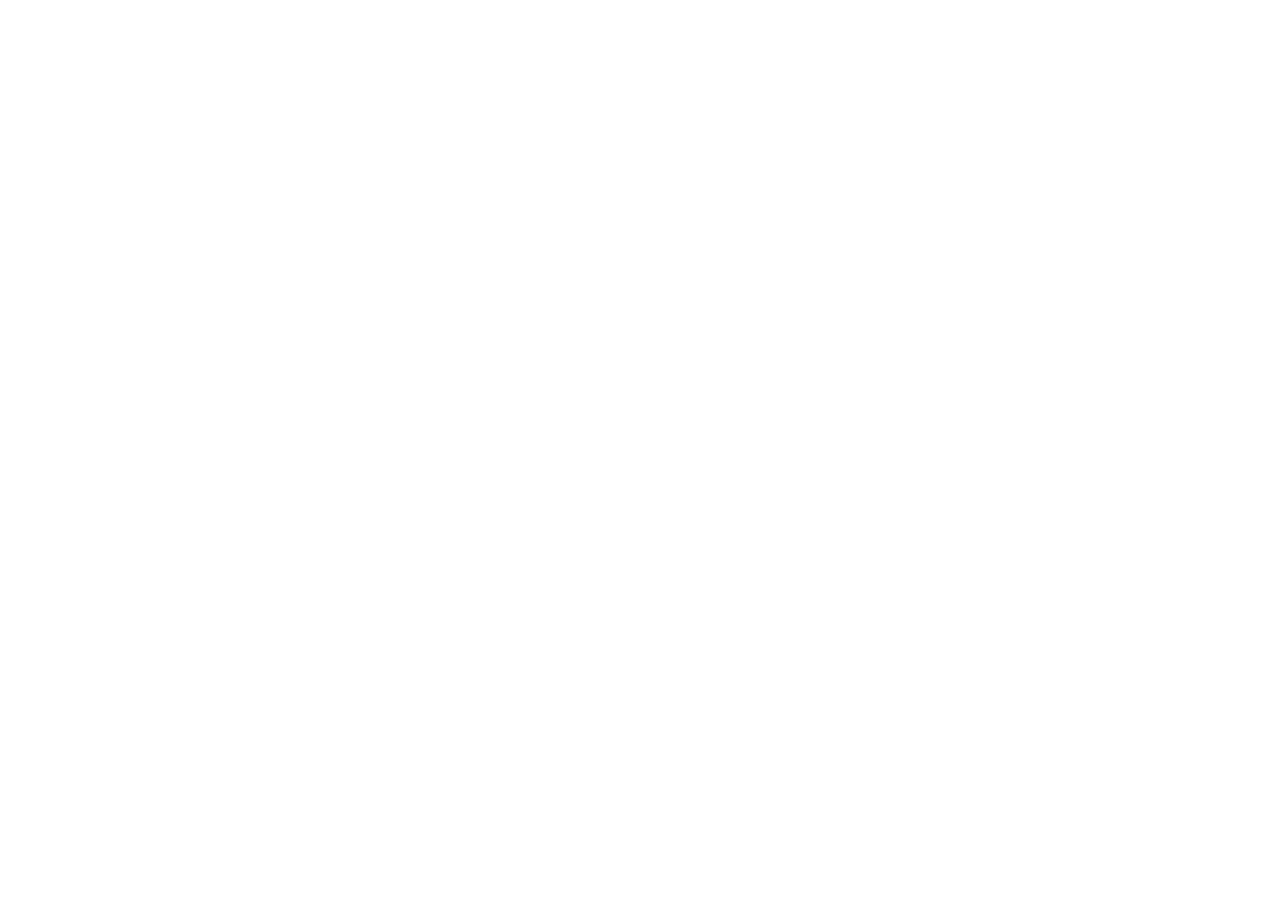
==== b02/html/Cart.html @ d9094ccc "Add files via upload" ====
<!DOCTYPE html>
<html lang="ja">
<head>
 <meta charset="UTF-8">
 <meta http-equiv="x-ua-compatible" content="IE=edge">
 <meta name=”author” content="ke2b, DON'T STARVE TOGETHER">
 <title>Cart</title>
</head> 
<body>
    
</body>
</html>
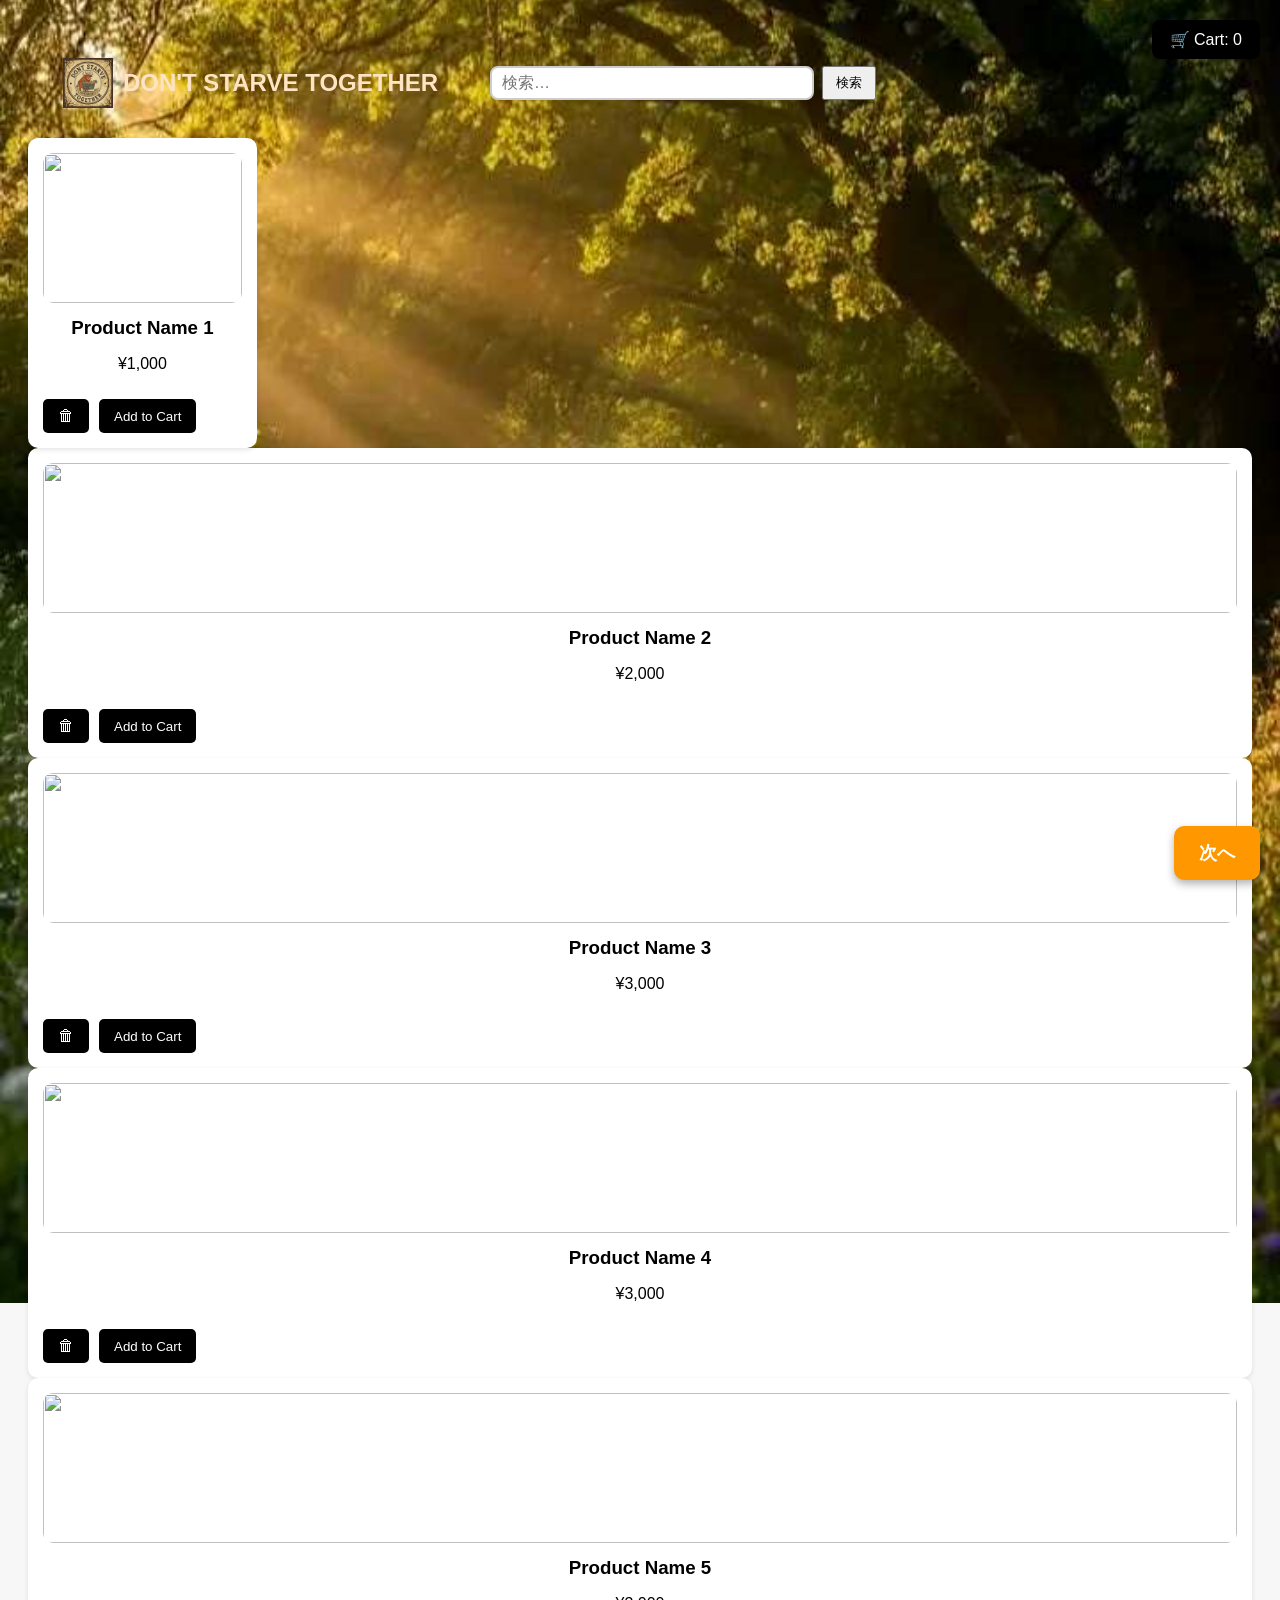
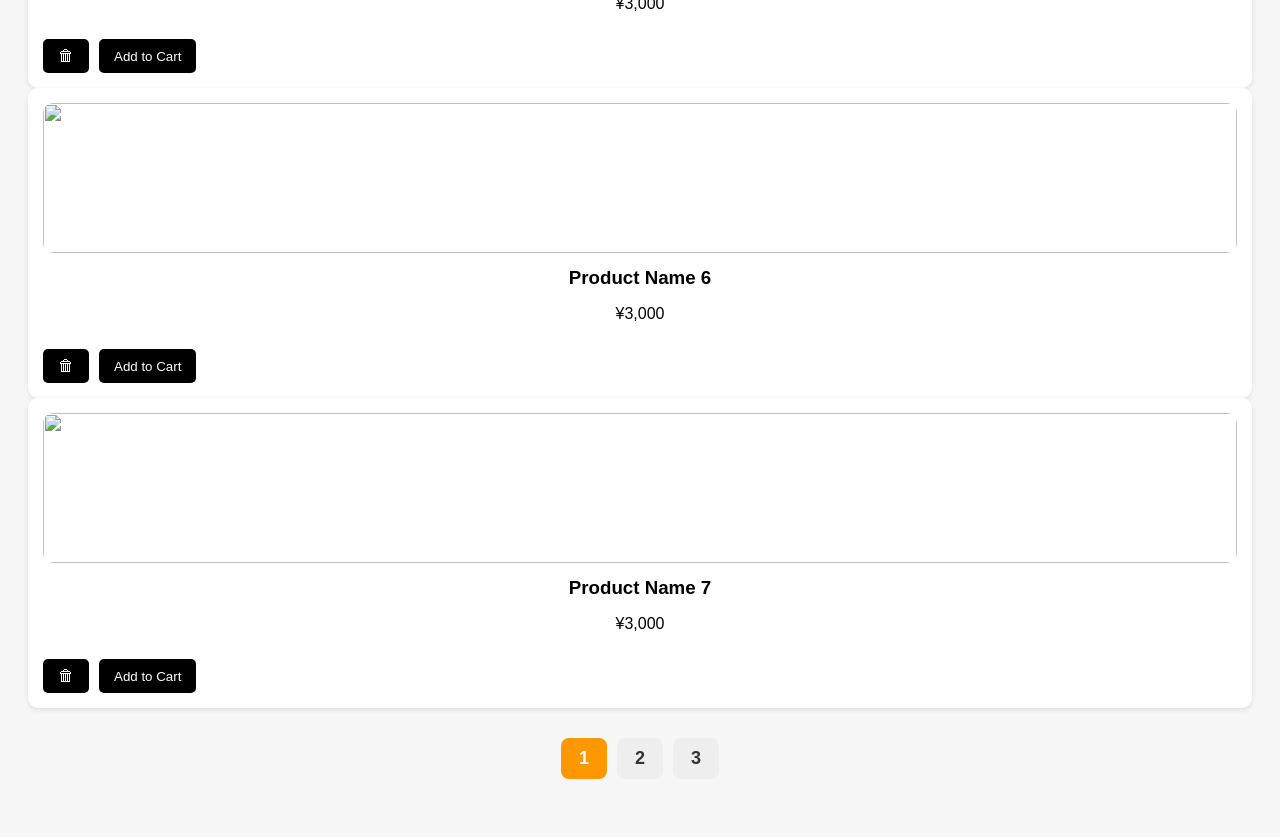
==== commit c722d61b: "Add files via upload 1/7" ====
--- a/b02/html/Cart.html
+++ b/b02/html/Cart.html
@@ -1,12 +1,148 @@
 <!DOCTYPE html>
 <html lang="ja">
 <head>
- <meta charset="UTF-8">
- <meta http-equiv="x-ua-compatible" content="IE=edge">
- <meta name=”author” content="ke2b, DON'T STARVE TOGETHER">
- <title>Cart</title>
-</head> 
+  <meta charset="UTF-8" />
+  <meta http-equiv="x-ua-compatible" content="IE=edge" />
+  <meta name="author" content="ke2b, DON'T STARVE TOGETHER" />
+  <meta name="viewport" content="width=device-width, initial-scale=1.0" />
+  <title>Cart</title>
+
+  <link rel="stylesheet" href="../css/Cart.css">
+</head>
 <body>
-    
+<a href="productinfomation.html" class="view-cart-btn">次へ</a>
+
+  <!-- Giỏ hàng ở góc -->
+  <div class="cart-bar" onclick="goToCart()">
+    🛒 Cart: <span id="cartCount">0</span>
+  </div>
+
+  <!-- Header + Search bar -->
+<div class="header-container">
+  
+  <!-- Logo + Title -->
+  <div class="site-header">
+    <img src="../img/Logo.jpg" alt="DST Logo" class="logo">
+    <span>DON'T STARVE TOGETHER</span>
+  </div>
+
+  <!-- Search Bar -->
+  <div class="search-bar">
+    <input type="text" placeholder="検索…" id="searchInput">
+    <button onclick="searchProduct()">検索</button>
+  </div>
+
+</div>
+
+  <div class="product-list">
+    <div class="product">
+      <img src="https://via.placeholder.com/200" />
+      <h3>Product Name 1</h3>
+      <p>¥1,000</p>
+ 
+      <diđill; class="button-row">
+  <button class="delete-btn" onclick="deleteProduct(this)">🗑</button>
+  <button onclick="addToCart()">Add to Cart</button>
+</div>
+
+    </div>
+
+    <div class="product">
+      <img src="https://via.placeholder.com/200" />
+      <h3>Product Name 2</h3>
+      <p>¥2,000</p>
+ 
+      <div class="button-row">
+  <button class="delete-btn" onclick="deleteProduct(this)">🗑</button>
+  <button onclick="addToCart()">Add to Cart</button>
+</div>
+
+    </div>
+
+    <div class="product">
+      <img src="https://via.placeholder.com/200" />
+      <h3>Product Name 3</h3>
+      <p>¥3,000</p>
+
+      <div class="button-row">
+  <button class="delete-btn" onclick="deleteProduct(this)">🗑</button>
+  <button onclick="addToCart()">Add to Cart</button>
+</div>
+
+    </div>
+
+    <div class="product">
+      <img src="https://via.placeholder.com/200" />
+      <h3>Product Name 4</h3>
+      <p>¥3,000</p>
+ 
+      <div class="button-row">
+  <button class="delete-btn" onclick="deleteProduct(this)">🗑</button>
+  <button onclick="addToCart()">Add to Cart</button>
+</div>
+
+    </div>
+
+    <div class="product">
+      <img src="https://via.placeholder.com/200" />
+      <h3>Product Name 5</h3>
+      <p>¥3,000</p>
+
+      <div class="button-row">
+  <button class="delete-btn" onclick="deleteProduct(this)">🗑</button>
+  <button onclick="addToCart()">Add to Cart</button>
+</div>
+
+    </div>
+
+    <div class="product">
+      <img src="https://via.placeholder.com/200" />
+      <h3>Product Name 6</h3>
+      <p>¥3,000</p>
+
+      <div class="button-row">
+  <button class="delete-btn" onclick="deleteProduct(this)">🗑</button>
+  <button onclick="addToCart()">Add to Cart</button>
+</div>
+
+    </div>
+
+    <div class="product">
+      <img src="https://via.placeholder.com/200" />
+      <h3>Product Name 7</h3>
+      <p>¥3,000</p>
+
+      <div class="button-row">
+  <button class="delete-btn" onclick="deleteProduct(this)">🗑</button>
+  <button onclick="addToCart()">Add to Cart</button>
+</div>
+
+    </div>
+  </div>
+  <!-- Phân trang -->
+<div class="pagination">
+  <a href="cart.html" class="active">1</a>
+  <a href="page2.html">2</a>
+  <a href="page3.html">3</a>
+</div>
+
+  <script>
+    let cartCount = 0;
+
+    function addToCart() {
+      cartCount++;
+      document.getElementById("cartCount").innerText = cartCount;
+    }
+
+    function goToCart() {
+      window.location.href = "ProductManagenment.html"; // đổi sang trang bạn muốn
+    }
+   function removeFromCart() {
+  if (cartCount > 0) {
+    cartCount--;
+    document.getElementById("cartCount").innerText = cartCount;
+  }
+}
+  </script>
 </body>
 </html>
--- a/b02/css/Cart.css
+++ b/b02/css/Cart.css
@@ -0,0 +1,217 @@
+ body {
+      font-family: Arial, sans-serif;
+      padding: 20px;
+      background: #f7f7f7;
+    }
+
+    header {
+
+      font-size: 28px;
+      font-weight: bold;
+      text-align: center;
+      position: relative;
+    }
+    /* Thanh tìm kiếm */
+.search-bar {
+  justify-content: center;
+  position: absolute;
+  width: 100%;
+
+}
+
+.search-bar input {
+  width: 300px;
+  padding: 10px;
+  border-radius: 8px;
+  border: 2px solid #ccc;
+  font-size: 16px;
+}
+
+.header-container {
+  display: flex;
+  align-items: center;
+  justify-content: space-between;
+  padding: 15px;
+  width: 100%;
+}
+
+.site-header {
+  display: flex;
+  align-items: center;
+  gap: 10px;
+}
+
+.logo {
+  width: 80px;
+  height: auto;
+}
+
+.search-bar {
+  display: flex;
+  align-items: center;
+  gap: 8px;
+}
+
+.search-bar input {
+  padding: 6px 10px;
+  font-size: 16px;
+}
+
+.search-bar button {
+  padding: 6px 12px;
+  cursor: pointer;
+}
+
+
+/* Header logo */
+.site-header {
+  display: flex;
+  align-items: center;
+  gap: 10px;
+  padding: 10px 20px;
+  font-size: 24px;
+  font-weight: bold;
+  color:bisque
+}
+
+.logo {
+  width: 50px;
+  height: auto;
+}
+
+    
+    .site-header {
+  display: flex;
+  align-items: center;
+  gap: 10px;          /* khoảng cách ảnh - chữ */
+  padding: 15px 20px;
+  font-size: 24px;
+  font-weight: bold;
+}
+
+.logo {
+  width: 50px;        /* chỉnh kích cỡ logo */
+  height: auto;
+}
+
+
+    /* Nút giỏ hàng */
+    .cart-bar {
+      position: fixed;
+      top: 20px;
+      right: 20px;
+      background: black;
+      color: white;
+      padding: 10px 18px;
+      border-radius: 8px;
+      cursor: pointer;
+      font-size: 16px;
+      z-index: 1000;
+    }
+    .cart-bar:hover {
+      opacity: 0.85;
+    }
+
+    .product-list {
+      display: grid;
+      grid-template-columns: repeat(auto-fill, minmax(200px, 1fr));
+      gap: 20px;
+    }
+    .product {
+      background: #fff;
+      padding: 15px;
+      border-radius: 10px;
+      box-shadow: 0 2px 5px rgba(0,0,0,0.1);
+      text-align: center;
+    }
+    .product img {
+      width: 100%;
+      height: 150px;
+      object-fit: cover;
+      border-radius: 10px;
+    }
+    .product h3 {
+      margin: 10px 0 5px;
+    }
+    .product button {
+      margin-top: 10px;
+      padding: 8px 15px;
+      background: black;
+      color: white;
+      border: none;
+      border-radius: 5px;
+      cursor: pointer;
+    }
+    .product button:hover {
+      opacity: 0.8;
+    }
+.view-cart-btn {
+  position: fixed;
+  right: 20px;
+  bottom: 20px;
+  background-color: #ff9800;
+  color: white;
+  padding: 15px 25px;
+  border-radius: 10px;
+  text-decoration: none;
+  font-size: 18px;
+  font-weight: bold;
+  box-shadow: 0 4px 8px rgba(0,0,0,0.3);
+}
+body {
+  background-image: url("../img/back.jpg");
+  background-size: cover;         /* phủ toàn màn hình */
+  background-attachment: fixed;   /* cố định khi cuộn */
+  background-position: center;    /* căn giữa */
+  background-repeat: no-repeat;
+  font-family: Arial, sans-serif;
+}
+
+/* Phân trang */
+.pagination {
+  display: flex;
+  justify-content: center;
+  margin: 30px 0;
+  gap: 10px;
+}
+
+.pagination a {
+  padding: 10px 18px;
+  background: #eee;
+  border-radius: 8px;
+  text-decoration: none;
+  font-size: 18px;
+  color: #333;
+  font-weight: bold;
+}
+
+.pagination a:hover {
+  background: #ffb74d;
+  color: white;
+}
+
+.pagination a.active {
+  background: #ff9800;
+  color: white;
+}
+.button-row {
+  display: flex;
+  gap: 10px;
+  margin-top: 10px;
+}
+
+.delete-btn {
+  background-color: #b30000;
+  color: white;
+  border: none;
+  padding: 8px 12px;
+  cursor: pointer;
+  border-radius: 5px;
+  font-size: 16px;
+  transition: 0.2s;
+}
+
+.delete-btn:hover {
+  background-color: #ff1a1a;
+}
+
